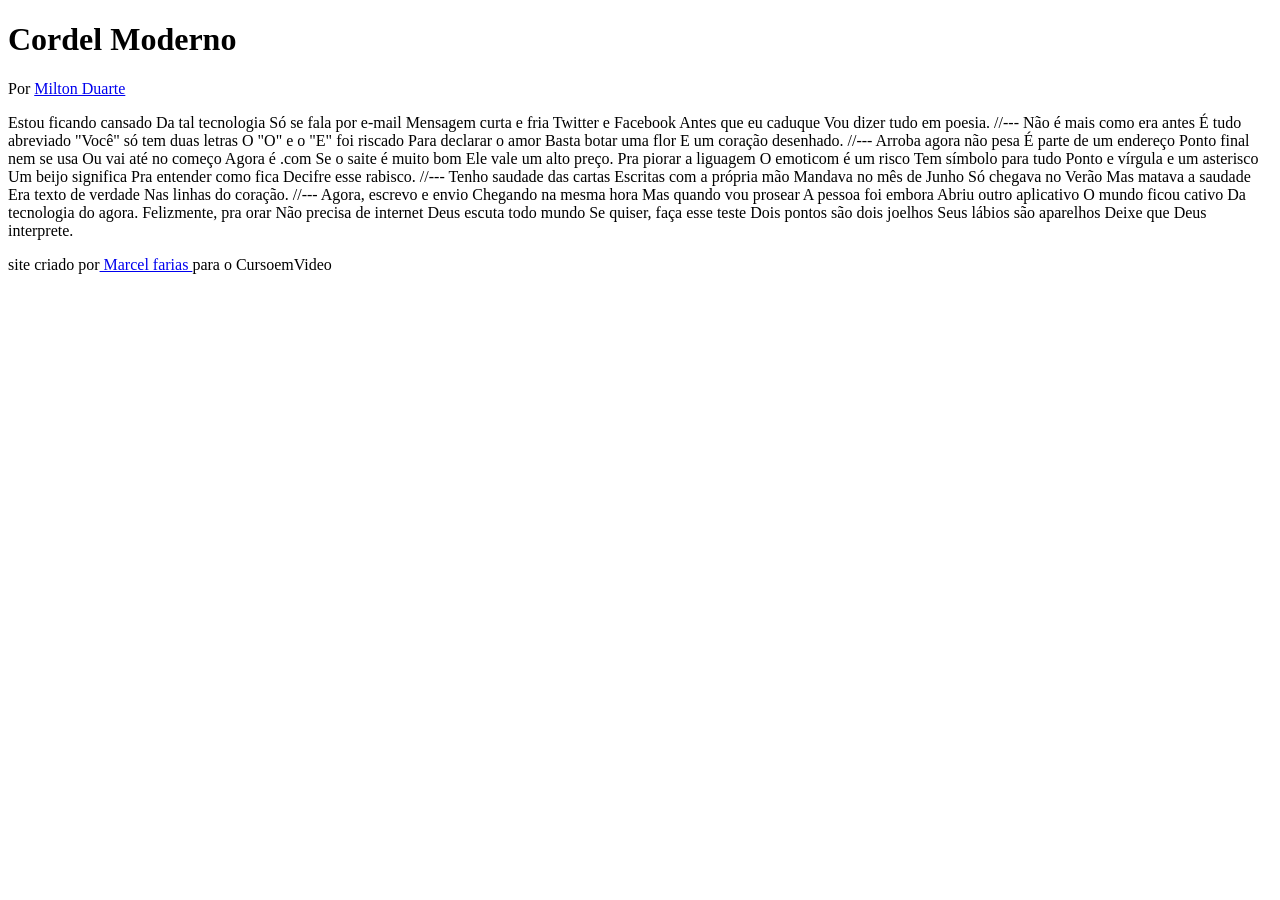
==== desafios/desafio_011/index.html @ 8c8d88cb "atualizei desafio 11" ====
<!DOCTYPE html>
<html lang="pt-br">
<head>
    <meta charset="UTF-8">
    <meta name="viewport" content="width=device-width, initial-scale=1.0">
    <title>Cordel Moderno</title>
</head>
<body>
    <header>
        <h1>Cordel Moderno</h1>
        <p>
            Por <a href="https://www.recantodasletras.com.br/poesias/3186743" target="_blank">Milton Duarte</a>
        </p>
       
    </header>

    Estou ficando cansado
    Da tal tecnologia
    Só se fala por e-mail 
    Mensagem curta e fria
    Twitter e Facebook
    Antes que eu caduque
    Vou dizer tudo em poesia.

    //---

    Não é mais como era antes
    É tudo abreviado
    "Você" só tem duas letras
    O "O" e o "E" foi riscado
    Para declarar o amor
    Basta botar uma flor
    E um coração desenhado.

    //---

    Arroba agora não pesa
    É parte de um endereço
    Ponto final nem se usa
    Ou vai até no começo
    Agora é .com
    Se o saite é muito bom
    Ele vale um alto preço.

    Pra piorar a liguagem
    O emoticom é um risco
    Tem símbolo para tudo
    Ponto e vírgula e um asterisco
    Um beijo significa
    Pra entender como fica
    Decifre esse rabisco.

    //---

    Tenho saudade das cartas
    Escritas com a própria mão
    Mandava no mês de Junho
    Só chegava no Verão
    Mas matava a saudade
    Era texto de verdade
    Nas linhas do coração.

    //---

    Agora, escrevo e envio
    Chegando na mesma hora
    Mas quando vou prosear
    A pessoa foi embora
    Abriu outro aplicativo
    O mundo ficou cativo
    Da tecnologia do agora.

    Felizmente, pra orar
    Não precisa de internet
    Deus escuta todo mundo
    Se quiser, faça esse teste
    Dois pontos são dois joelhos
    Seus lábios são aparelhos
    Deixe que Deus interprete.

    <footer>
        <p>site criado por<a href="#" target="_blank"> Marcel farias </a>para o CursoemVideo</p>
    </footer>
</body>
</html>
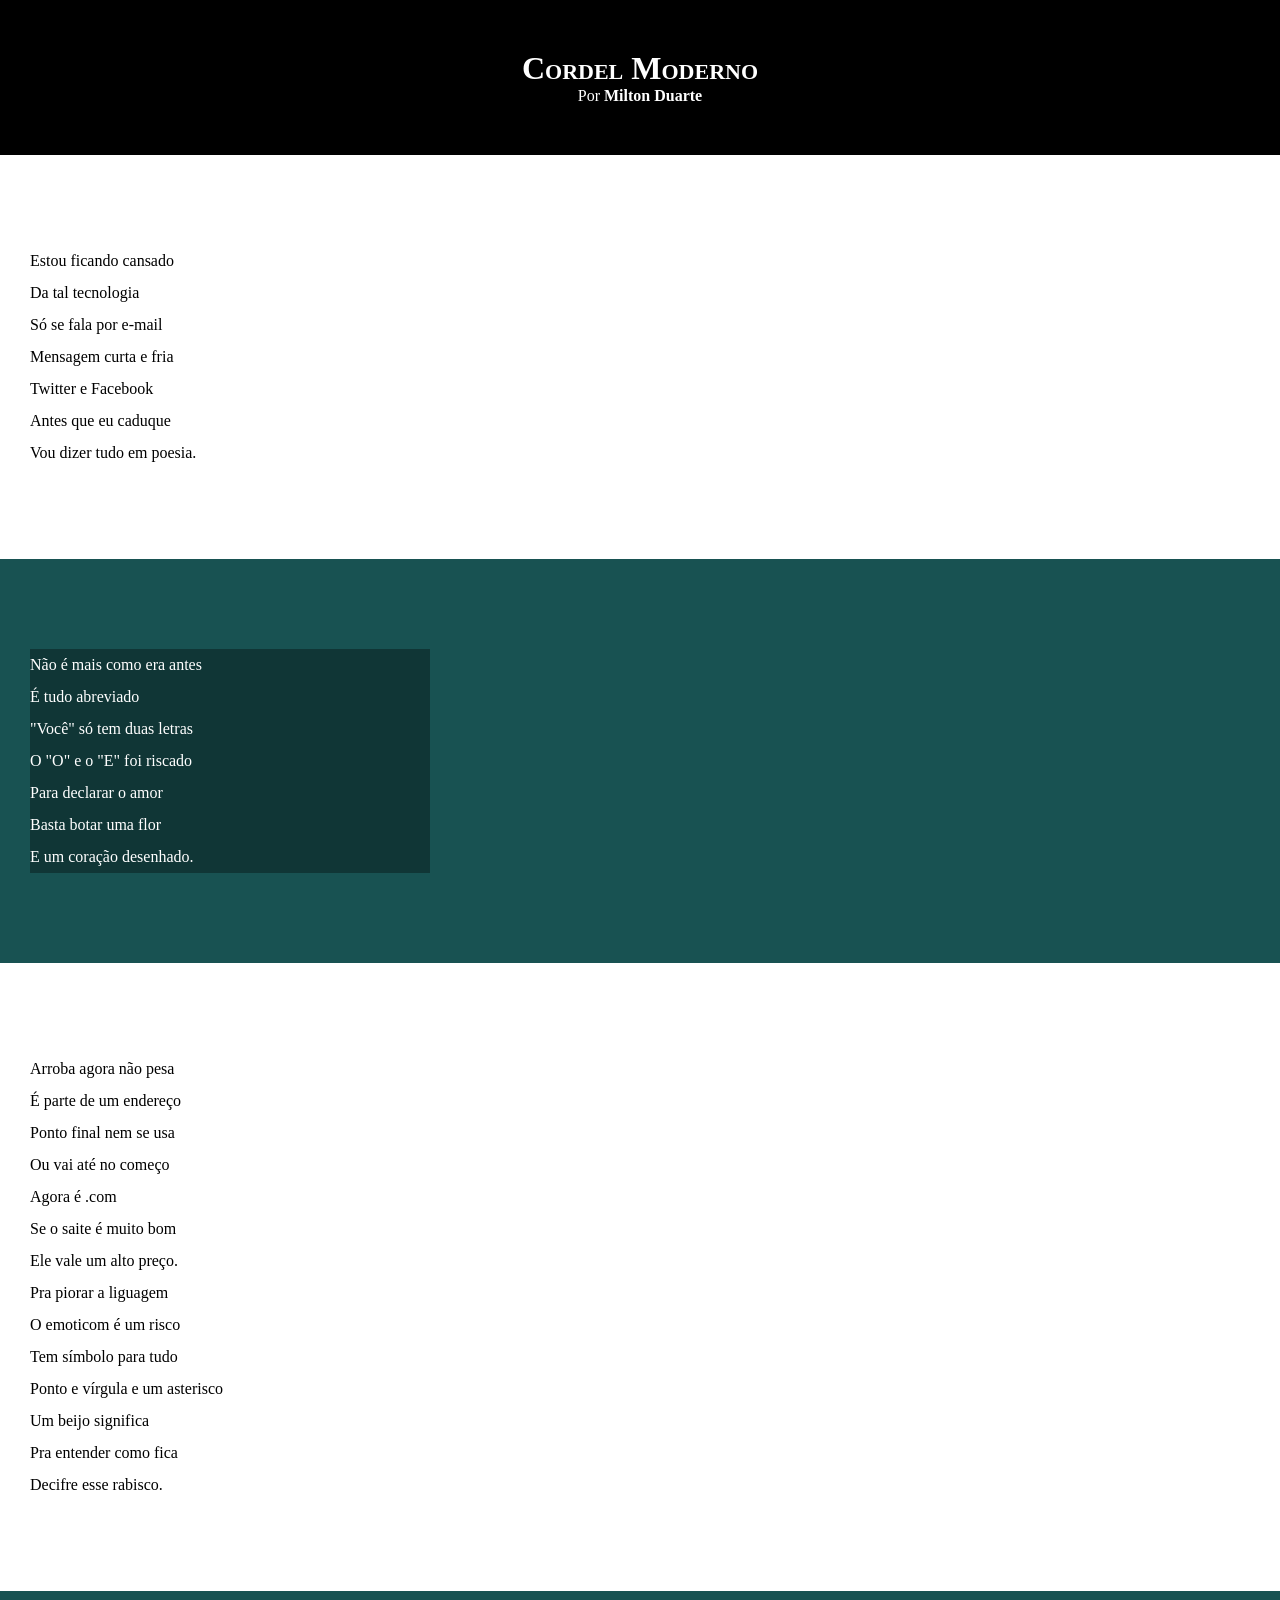
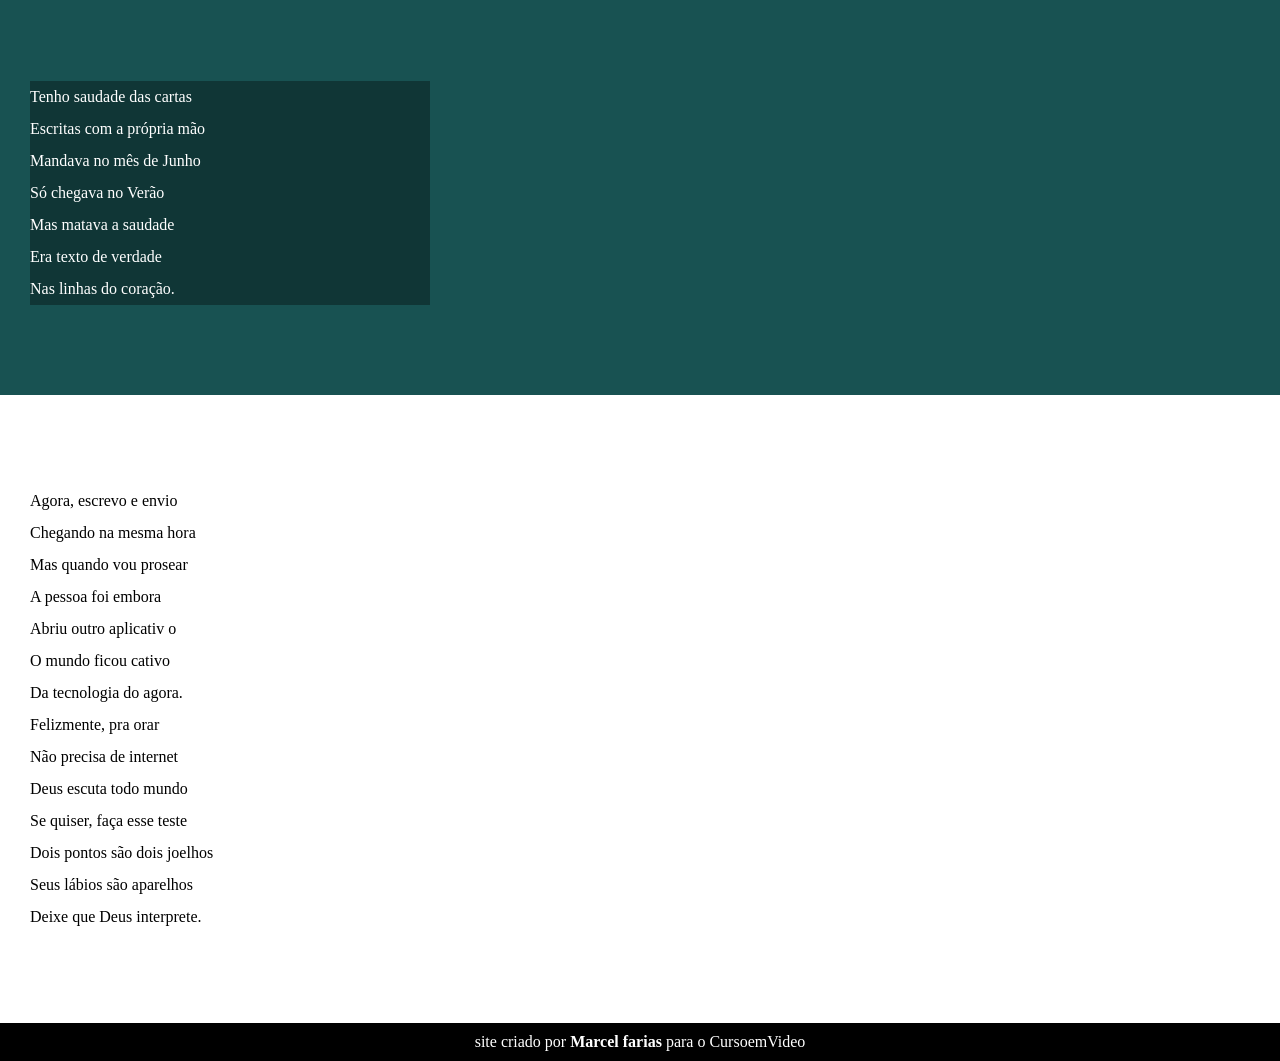
==== commit 5864e71e: "Atualizei estilos dos textos e dos blocos" ====
--- a/desafios/desafio_011/index.html
+++ b/desafios/desafio_011/index.html
@@ -4,6 +4,7 @@
     <meta charset="UTF-8">
     <meta name="viewport" content="width=device-width, initial-scale=1.0">
     <title>Cordel Moderno</title>
+     <link rel="stylesheet" href="estilo/style.css">   
 </head>
 <body>
     <header>
@@ -14,69 +15,86 @@
        
     </header>
 
-    Estou ficando cansado
-    Da tal tecnologia
-    Só se fala por e-mail 
-    Mensagem curta e fria
-    Twitter e Facebook
-    Antes que eu caduque
-    Vou dizer tudo em poesia.
+    <section class="normal">
+        <p>
+            Estou ficando cansado <br>
+            Da tal tecnologia <br>
+            Só se fala por e-mail <br>
+            Mensagem curta e fria <br>
+            Twitter e Facebook <br>
+            Antes que eu caduque <br>
+            Vou dizer tudo em poesia.
+        </p>
+    </section>   
 
-    //---
+    <section class="imagem">
+        <p>
+            Não é mais como era antes <br>
+            É tudo abreviado <br>
+            "Você" só tem duas letras <br>
+            O "O" e o "E" foi riscado <br>
+            Para declarar o amor <br>
+            Basta botar uma flor <br>
+            E um coração desenhado.
+        </p>
+    </section>  
 
-    Não é mais como era antes
-    É tudo abreviado
-    "Você" só tem duas letras
-    O "O" e o "E" foi riscado
-    Para declarar o amor
-    Basta botar uma flor
-    E um coração desenhado.
+    <section class="normal">
+        <p>
+            Arroba agora não pesa <br>
+            É parte de um endereço <br>
+            Ponto final nem se usa <br>
+            Ou vai até no começo <br>
+            Agora é .com <br>
+            Se o saite é muito bom <br>
+            Ele vale um alto preço.
+        </p>
 
-    //---
+        <p>
+            Pra piorar a liguagem <br>
+            O emoticom é um risco <br>
+            Tem símbolo para tudo <br>
+            Ponto e vírgula e um asterisco <br>
+            Um beijo significa <br>
+            Pra entender como fica <br>
+            Decifre esse rabisco.
+        </p>
+    </section>   
 
-    Arroba agora não pesa
-    É parte de um endereço
-    Ponto final nem se usa
-    Ou vai até no começo
-    Agora é .com
-    Se o saite é muito bom
-    Ele vale um alto preço.
+    <section class="imagem">
+        <p>
+            Tenho saudade das cartas <br>
+            Escritas com a própria mão <br>
+            Mandava no mês de Junho <br>
+            Só chegava no Verão <br>
+            Mas matava a saudade <br>
+            Era texto de verdade <br>
+            Nas linhas do coração.
+        </p>
+    </section>
+    
+    <section class="normal">
+        <p>
+            Agora, escrevo e envio <br>
+            Chegando na mesma hora <br>
+            Mas quando vou prosear <br>
+            A pessoa foi embora <br>
+            Abriu outro aplicativ o <br>
+            O mundo ficou cativo <br>
+            Da tecnologia do agora. <br>
 
-    Pra piorar a liguagem
-    O emoticom é um risco
-    Tem símbolo para tudo
-    Ponto e vírgula e um asterisco
-    Um beijo significa
-    Pra entender como fica
-    Decifre esse rabisco.
+        </p>
 
-    //---
-
-    Tenho saudade das cartas
-    Escritas com a própria mão
-    Mandava no mês de Junho
-    Só chegava no Verão
-    Mas matava a saudade
-    Era texto de verdade
-    Nas linhas do coração.
-
-    //---
-
-    Agora, escrevo e envio
-    Chegando na mesma hora
-    Mas quando vou prosear
-    A pessoa foi embora
-    Abriu outro aplicativo
-    O mundo ficou cativo
-    Da tecnologia do agora.
-
-    Felizmente, pra orar
-    Não precisa de internet
-    Deus escuta todo mundo
-    Se quiser, faça esse teste
-    Dois pontos são dois joelhos
-    Seus lábios são aparelhos
-    Deixe que Deus interprete.
+        <p>
+            Felizmente, pra orar <br>
+            Não precisa de internet <br>
+            Deus escuta todo mundo <br>
+            Se quiser, faça esse teste <br>
+            Dois pontos são dois joelhos <br>
+            Seus lábios são aparelhos <br>
+            Deixe que Deus interprete.
+        </p>
+    </section>
 
     <footer>
         <p>site criado por<a href="#" target="_blank"> Marcel farias </a>para o CursoemVideo</p>
--- a/desafios/desafio_011/estilo/style.css
+++ b/desafios/desafio_011/estilo/style.css
@@ -0,0 +1,66 @@
+@charset "utf-8";
+* {
+    margin: 0px;
+    padding: 0px;
+    
+}
+
+html, body {
+    min-height: 100vh;
+    background-color: darkgray;
+}
+
+header {
+    background-color: black;
+    color: white;
+    text-align: center;
+}
+
+header > h1 {
+    padding-top: 50px;
+    font-variant: small-caps;
+}
+header > p {
+    padding-bottom: 50px;
+}
+
+header a, footer a {
+    color: white;
+    text-decoration: none;
+    font-weight: bolder;
+}
+
+header a:hover, footer a:hover {
+    text-decoration: underline;
+    color: aqua;
+}
+
+section {
+    padding-top: 10vh;
+    padding-bottom: 10vh;
+    line-height: 2em;
+    padding-left: 30px;
+
+}
+
+section.normal {
+    background-color: white;
+}
+
+section.imagem {
+    
+    background-color: rgb(24, 82, 82);
+    color: white;
+}
+
+section.imagem > p {
+    background-color: rgba(0, 0, 0, 0.342);
+    width: 400px;
+}
+
+footer {
+    background-color: black;
+    color: white;
+    text-align: center;
+    padding: 10px;
+}
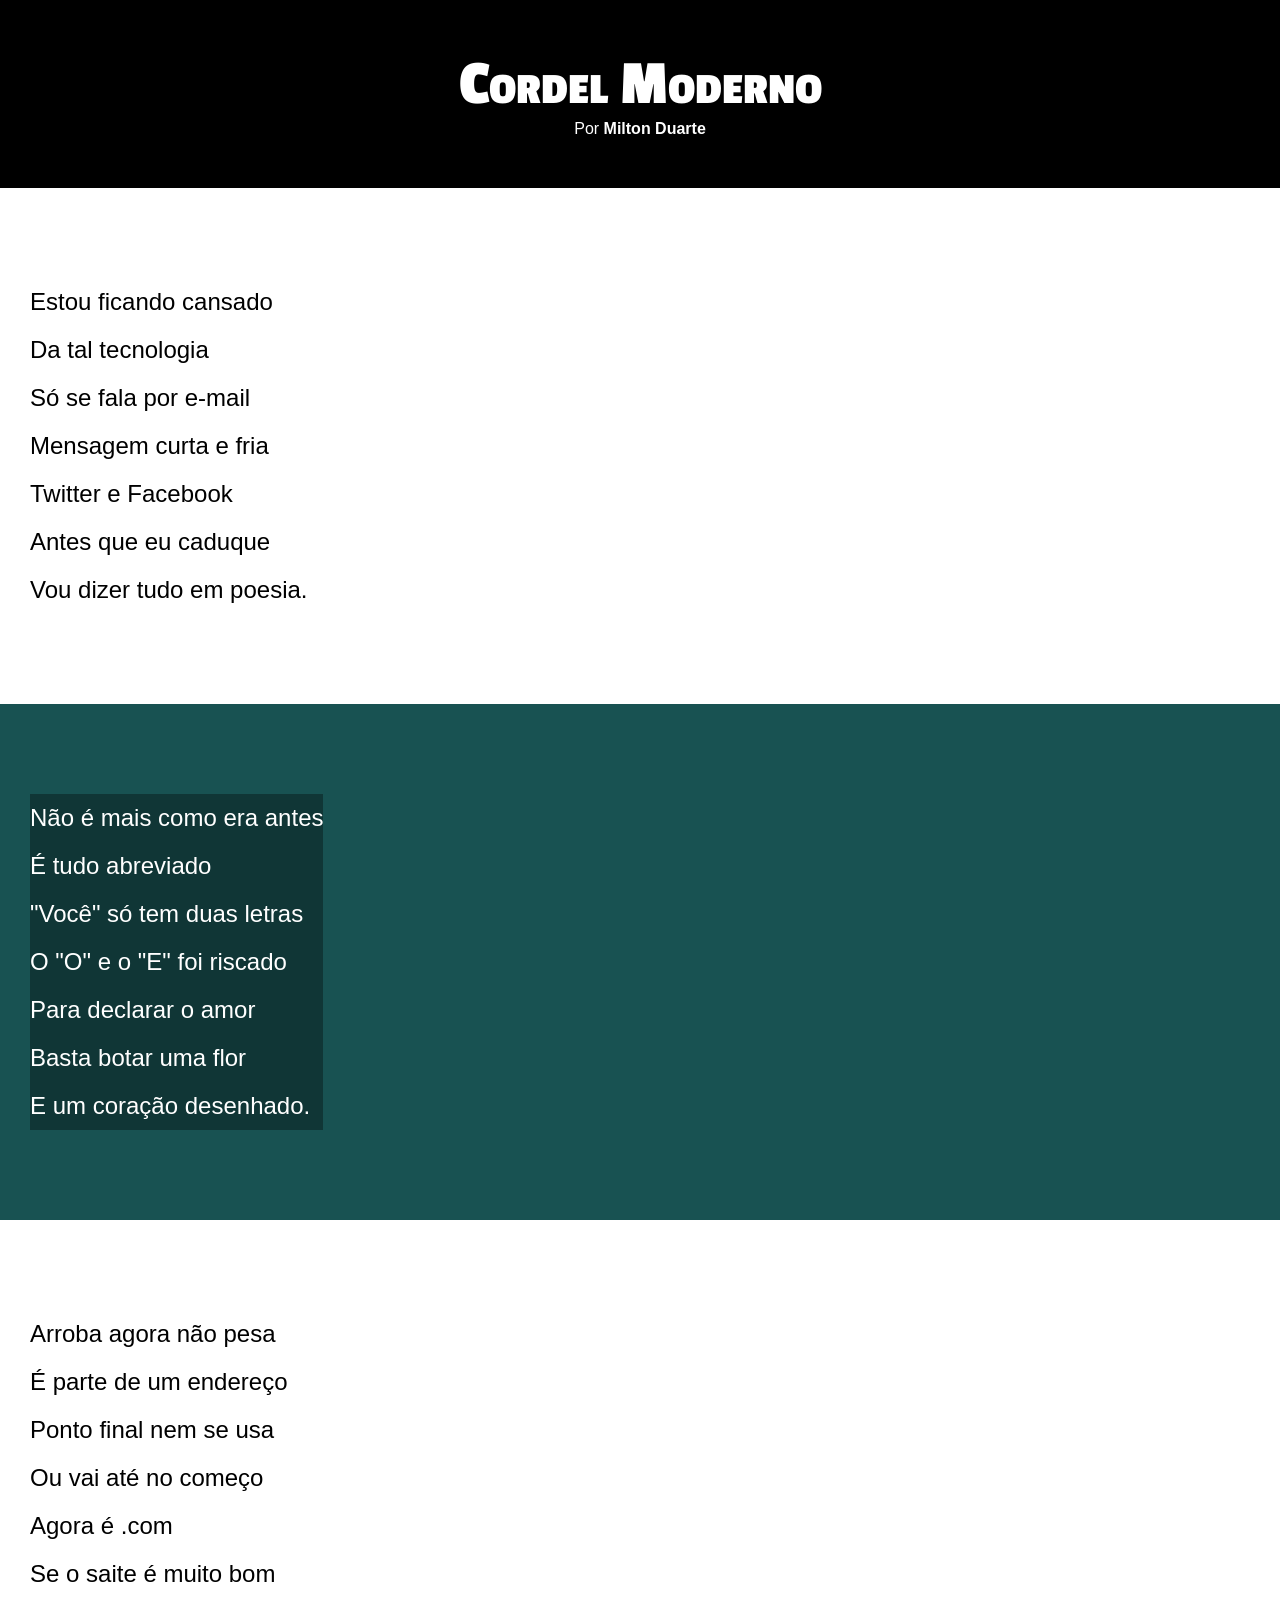
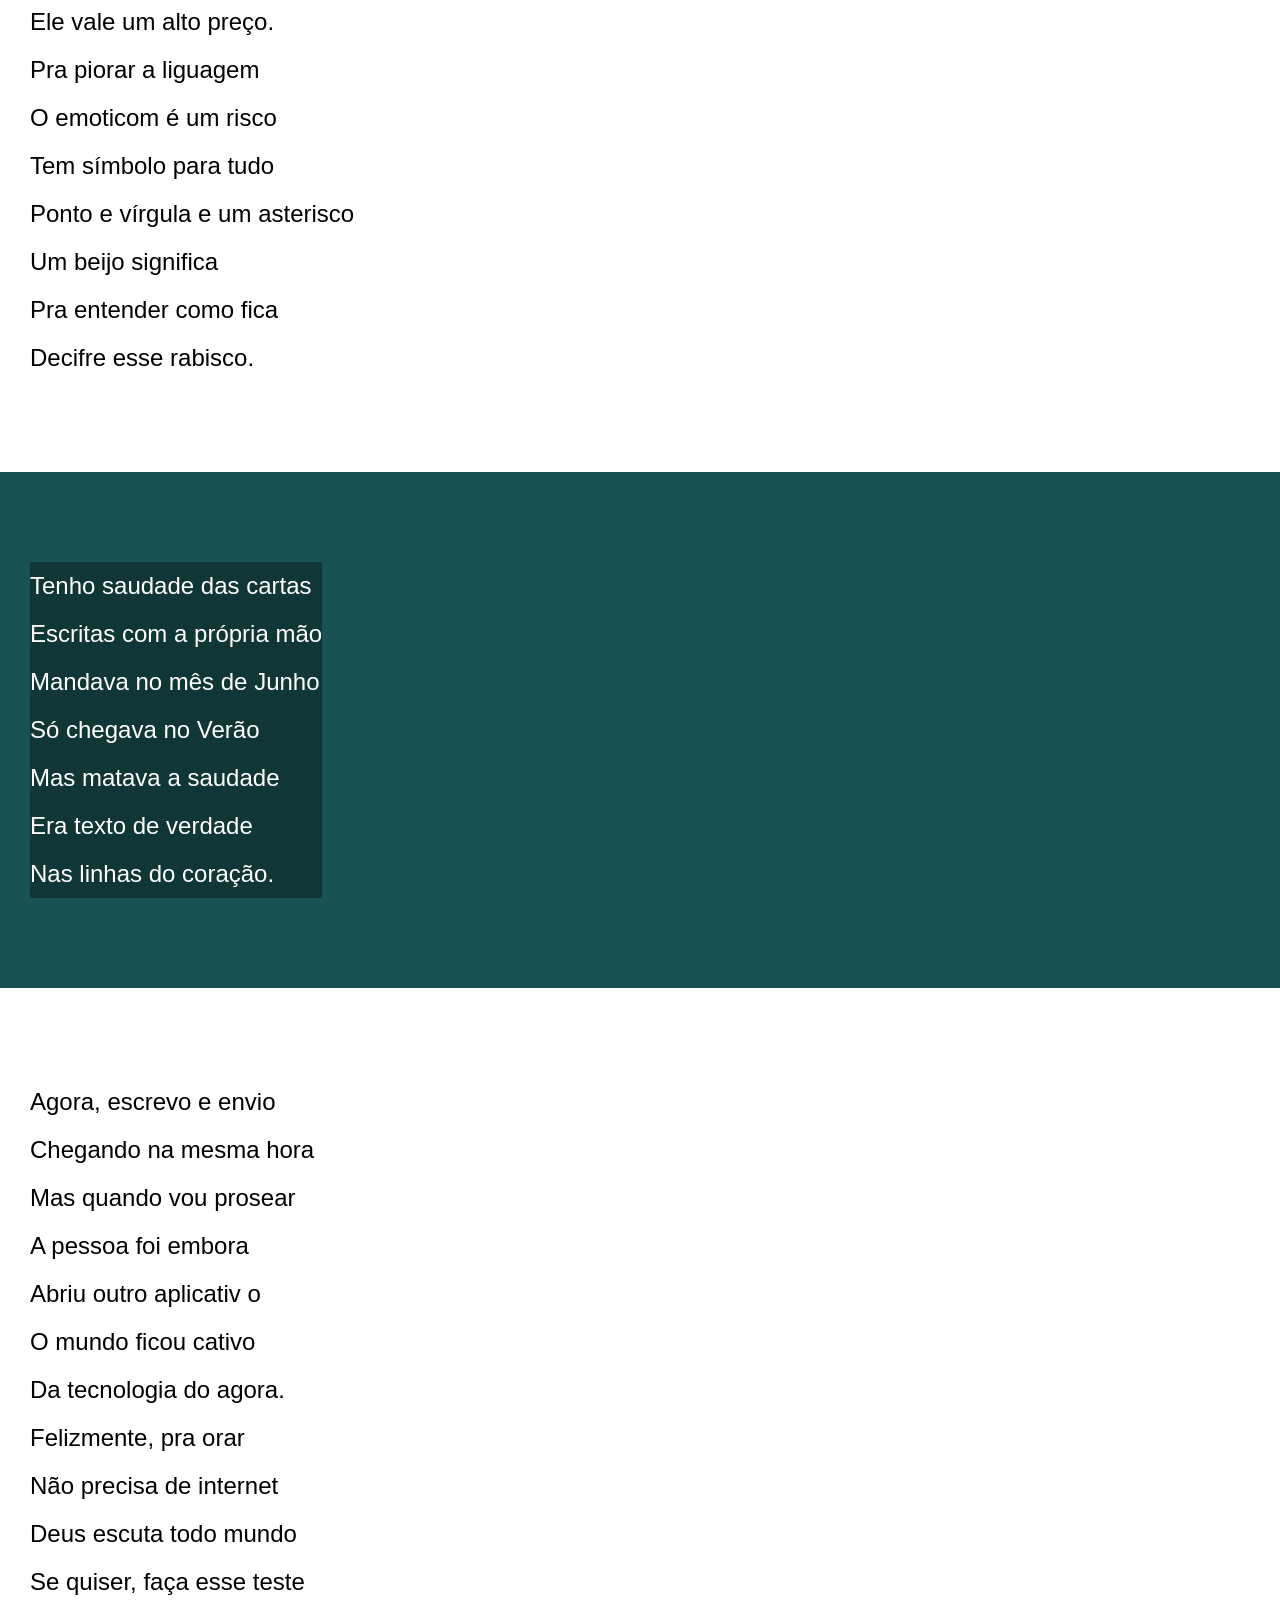
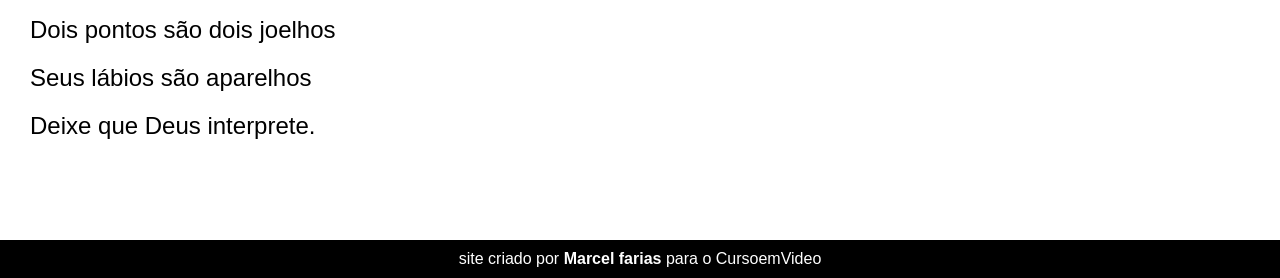
==== commit dd2e4b6b: "Atualizaçao de fonte no css desafio 11" ====
--- a/desafios/desafio_011/index.html
+++ b/desafios/desafio_011/index.html
@@ -73,7 +73,8 @@
         </p>
     </section>
     
-    <section class="normal">
+    <section class="normal"
+    >
         <p>
             Agora, escrevo e envio <br>
             Chegando na mesma hora <br>
--- a/desafios/desafio_011/estilo/style.css
+++ b/desafios/desafio_011/estilo/style.css
@@ -1,13 +1,25 @@
 @charset "utf-8";
+
+@import url('https://fonts.googleapis.com/css2?family=Black+Ops+One&family=Kaushan+Script&family=Passion+One:wght@400;700;900&family=Work+Sans:ital,wght@0,100..900;1,100..900&display=swap');
+
+@import url('https://fonts.googleapis.com/css2?family=Sriracha&display=swap');
+
+:root {
+    --fonte1: Verdana, Geneva, Tahoma, sans-serif;
+    --fonte2: 'passion one'; 
+    --fonte3: 'sriracha';      
+}
+
 * {
     margin: 0px;
     padding: 0px;
-    
+    font-family: Verdana, Geneva, Tahoma, sans-serif;    
 }
 
 html, body {
     min-height: 100vh;
     background-color: darkgray;
+    font-family: var(--fonte1);
 }
 
 header {
@@ -19,6 +31,8 @@
 header > h1 {
     padding-top: 50px;
     font-variant: small-caps;
+    font-family: var(--fonte2);
+    font-size: 4em;
 }
 header > p {
     padding-bottom: 50px;
@@ -40,22 +54,24 @@
     padding-bottom: 10vh;
     line-height: 2em;
     padding-left: 30px;
-
+    font-size: 1.5em;
+    font-family: var(--fonte3);0,,    
 }
 
 section.normal {
     background-color: white;
 }
 
-section.imagem {
-    
+section.imagem {    
     background-color: rgb(24, 82, 82);
     color: white;
 }
 
 section.imagem > p {
+    display: inline-block;
+    padding: 5px,;
     background-color: rgba(0, 0, 0, 0.342);
-    width: 400px;
+    
 }
 
 footer {
